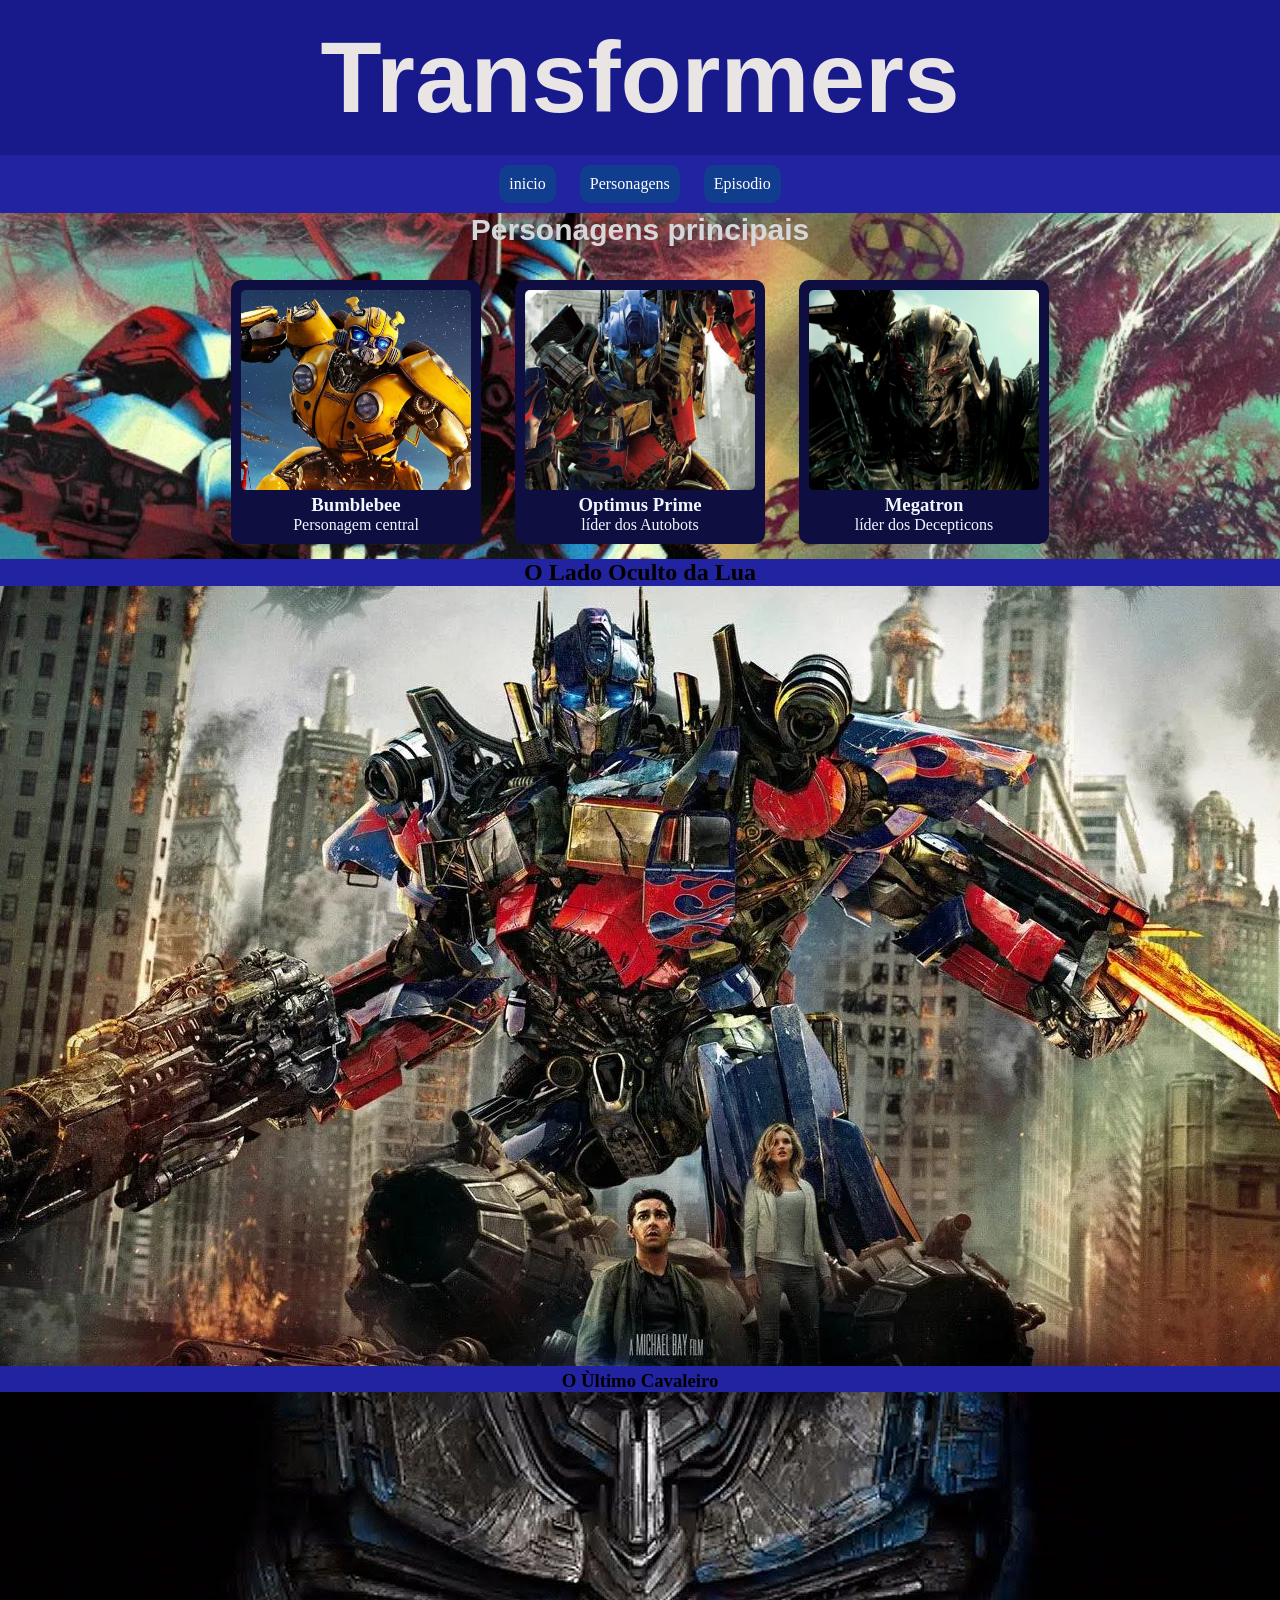
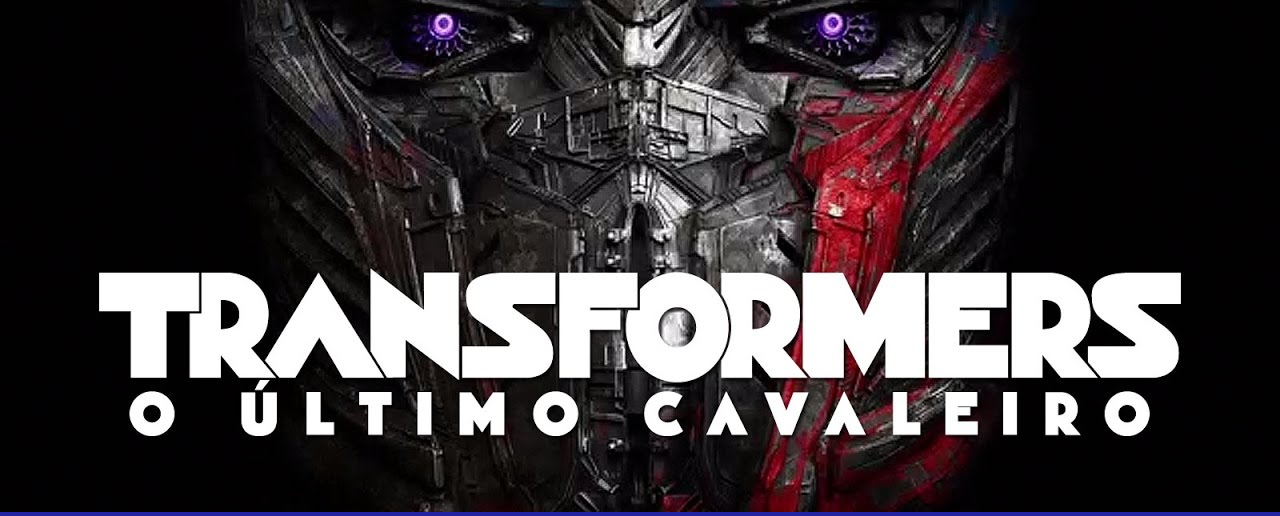
==== index.html @ 7cdeefe0 "Projeto" ====
<!DOCTYPE html>
<html lang="pt-br">
<head>
    <meta charset="UTF-8">
    <meta name="viewport" content="width=device-width, initial-scale=1.0">
    <title>Transformer</title>
    <link rel="stylesheet" href="./style.css">
</head>
<body>
    <header>
        <h1>Transformers</h1>
    </header>
    <nav>
        <a href="./index.html">inicio</a>
        <a href="./Personagens.html">Personagens</a>
        <a href="./Episodio.html">Episodio</a>

    </nav>
    <main>
        <section id="personagens">
            <h2>Personagens principais</h2>
            <br>
            <article class="card">
                <img src="./imagens/bumblebee.jpg" alt="">
                <h3>Bumblebee</h3>
                <p>Personagem central</p>
            </article>
            <article class="card">
                <img src="./imagens/Prime.jpg" alt="">
                <h3> Optimus Prime</h3>
                <p>líder dos Autobots</p>
            </article>
            <article class="card">
                <img src="./imagens/Megatron.avif" alt="">
                <h3>Megatron</h3>
                <p>líder dos Decepticons</p>
            </article>
        </section>
        <!--seçao de melhores filmes-->
        <section id="filmes">
            <h2>O Lado Oculto da Lua </h2>
            <article class="card-filmes">
                <h3></h3>
                <img src="./transformers-3-dark-of-the-moon-.webp" alt="">

            </article>
            <article class="card-filmes">
                <h3>O Ùltimo Cavaleiro</h3>
                <img src="./o ultimo cavaleiro.jpg" alt="">
                
            </article>
        </section>
    </main>
</body>
</html>
---- style.css ----
@import url('https://fonts.cdnfonts.com/css/transformers-2');
/*import da fonte do paragrafo*/
/*reset básico*/
*{
    box-sizing: border-box;
    margin: 0%;
    padding: 0%;
}
body{
    text-align: center;
    background-color: rgb(33, 35, 160);
}
header{
    background-color: rgb(24, 26, 139);
    color: rgb(233, 229, 229);
    padding: 20px;
    font-family: 'Transformers', sans-serif;
    font-size: 50px;
}
/*seção de personagens*/
#personagens h2{
    font-family: 'Transformers', sans-serif;
    color: rgb(214, 215, 219);
    font-size: 30px;
    
}
nav a{
    color: rgb(255, 255, 255);
    text-decoration: none;
    display: inline-block;
    margin: 10px;
    padding: 10px;
    background-color: rgb(17, 61, 143);
    border-radius: 10px;
    
}
#personagens{
    background-image: url(./baner3.webp);
    background-size: 1370px;
    background: no-repeat 1; 
    

    /*background-size: mexe no tamanho do plano de fundo/imagem | cover = esticar a imagem | contain=  mantem o tamanho original bsckground-repeat: tira repetição ou coloca a repetição | mo-repeat: impede que a imagem se repita
    background-position: altera a posição da minha imagem | left, right, center;*/
}
nav a:hover{
    background-color: rgb(18, 20, 116);
}

.card{
    display: inline-block;
    width: 250px;
    margin: 15px;
    padding: 10px;
    background-color: rgb(15, 14, 65);
    color: aliceblue;
    border-radius: 10px;
    
}

.card img{
    width: 100%;
    height: 200px;
    object-fit: cover;
    border-radius: 5px;
    
}

.card:hover{
    transform: translateY(-10px);
    transition: 0.5s;
}

#filmes{

}
.card-filmes{
    background: ;
}
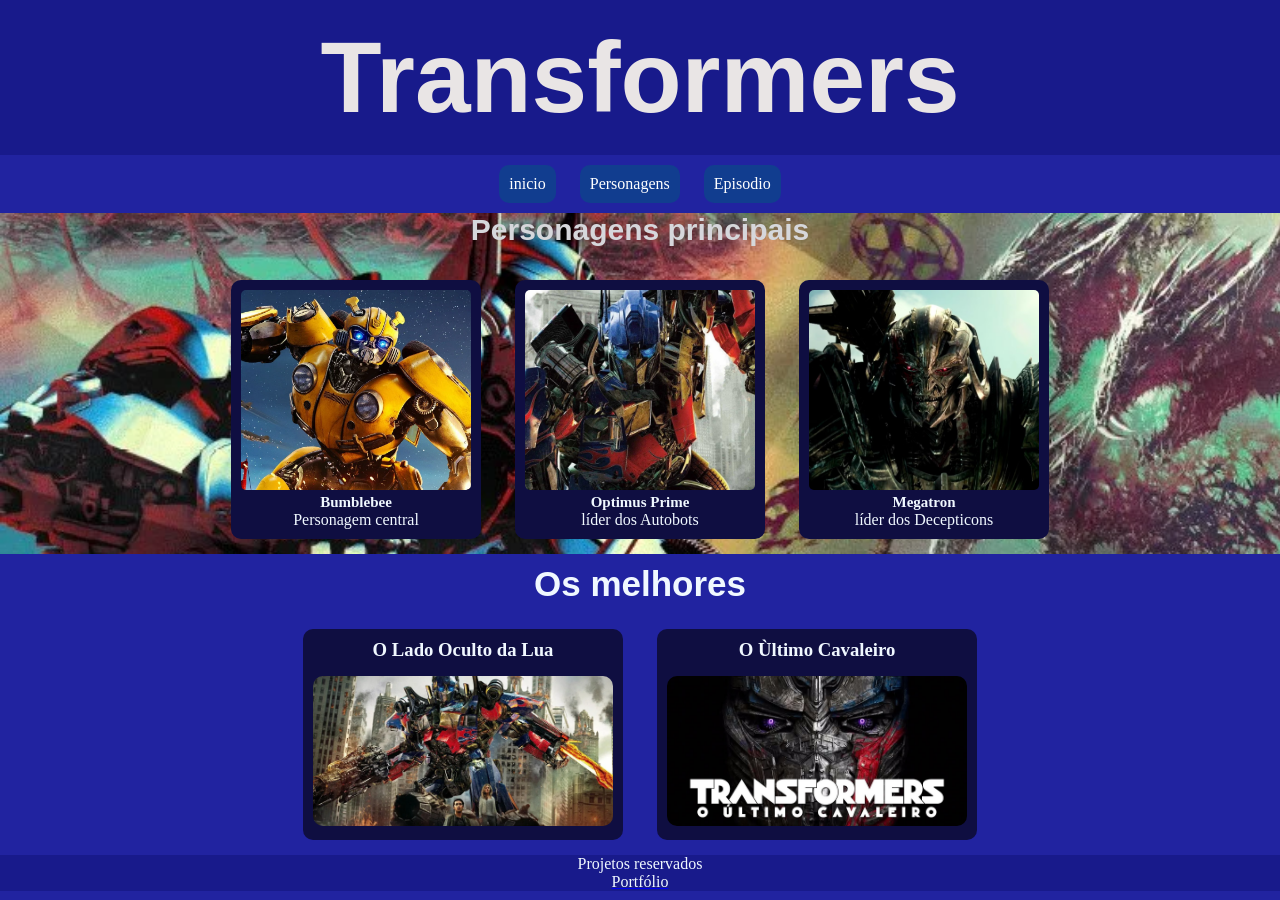
==== commit 8fa91c70: "personagens" ====
--- a/index.html
+++ b/index.html
@@ -37,10 +37,10 @@
             </article>
         </section>
         <!--seçao de melhores filmes-->
-        <section id="filmes">
-            <h2>O Lado Oculto da Lua </h2>
+        <section class="filmes">
+            <h2 id="h2">Os melhores</h2>
             <article class="card-filmes">
-                <h3></h3>
+                <h3>O Lado Oculto da Lua</h3>
                 <img src="./transformers-3-dark-of-the-moon-.webp" alt="">
 
             </article>
@@ -51,5 +51,8 @@
             </article>
         </section>
     </main>
+    <footer>
+        <p>Projetos reservados</p><a href=" https://lxxleyne.github.io/Portf-lio/" target="_blank"><p>Portfólio</p></a>
+    </footer>
 </body>
 </html>
--- a/style.css
+++ b/style.css
@@ -70,10 +70,45 @@
     transform: translateY(-10px);
     transition: 0.5s;
 }
-
-#filmes{
-
+/*------outro melhores-------*/
+.filmes{
+    color: aliceblue;
+   
+}
+#h2{
+    font-family: 'Transformers', sans-serif;
+    margin:10px;
+    font-size: 35px;
 }
 .card-filmes{
-    background: ;
-}+    display: inline-block;
+    margin: 15px;
+    padding: 10px;
+    background-color: rgb(15, 14, 65);
+    border-radius: 10px;
+}
+.card h3{
+ font-family: Georgia, 'Times New Roman', Times, serif;
+ font-size: 15px;
+}
+
+.card-filmes img{
+    height: 150px;
+    width: 300px;
+    margin-top: 15px;
+    object-fit: cover;
+    border-radius: 10px;
+}
+
+.card-filmes:hover{
+    transform: translateY(-10px);
+    transition: 0.5s;
+}
+
+footer{
+    background: rgb(24, 26, 139);
+    
+}
+ footer p{
+    color: aliceblue;
+ }
